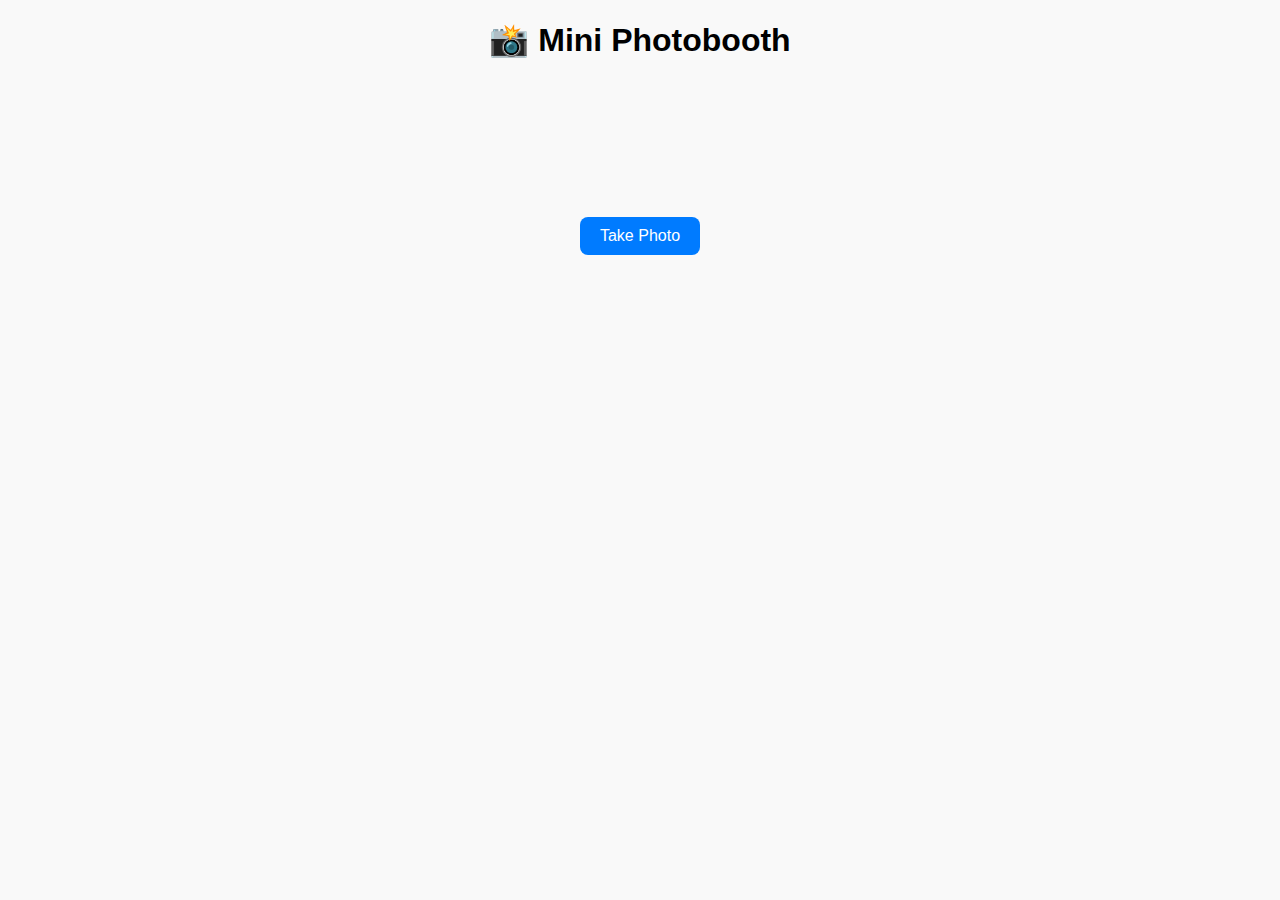
==== index.html @ 8aced12d "." ====
<!DOCTYPE html>
<html>
<head>
  <title>My Photobooth</title>
  <link rel="stylesheet" href="style.css">
</head>
<body>
  <h1>📸 Mini Photobooth</h1>
  <video id="video" autoplay></video>
  <button id="snap">Take Photo</button>
  <canvas id="canvas"></canvas>
  <script src="script.js"></script>
</body>
</html>
---- style.css ----
body {
    font-family: sans-serif;
    text-align: center;
    background: #f9f9f9;
  }
  video, canvas {
    margin-top: 10px;
    width: 300px;
    border-radius: 8px;
  }
  button {
    margin-top: 15px;
    padding: 10px 20px;
    font-size: 16px;
    border-radius: 8px;
    background: #007BFF;
    color: white;
    border: none;
    cursor: pointer;
  }
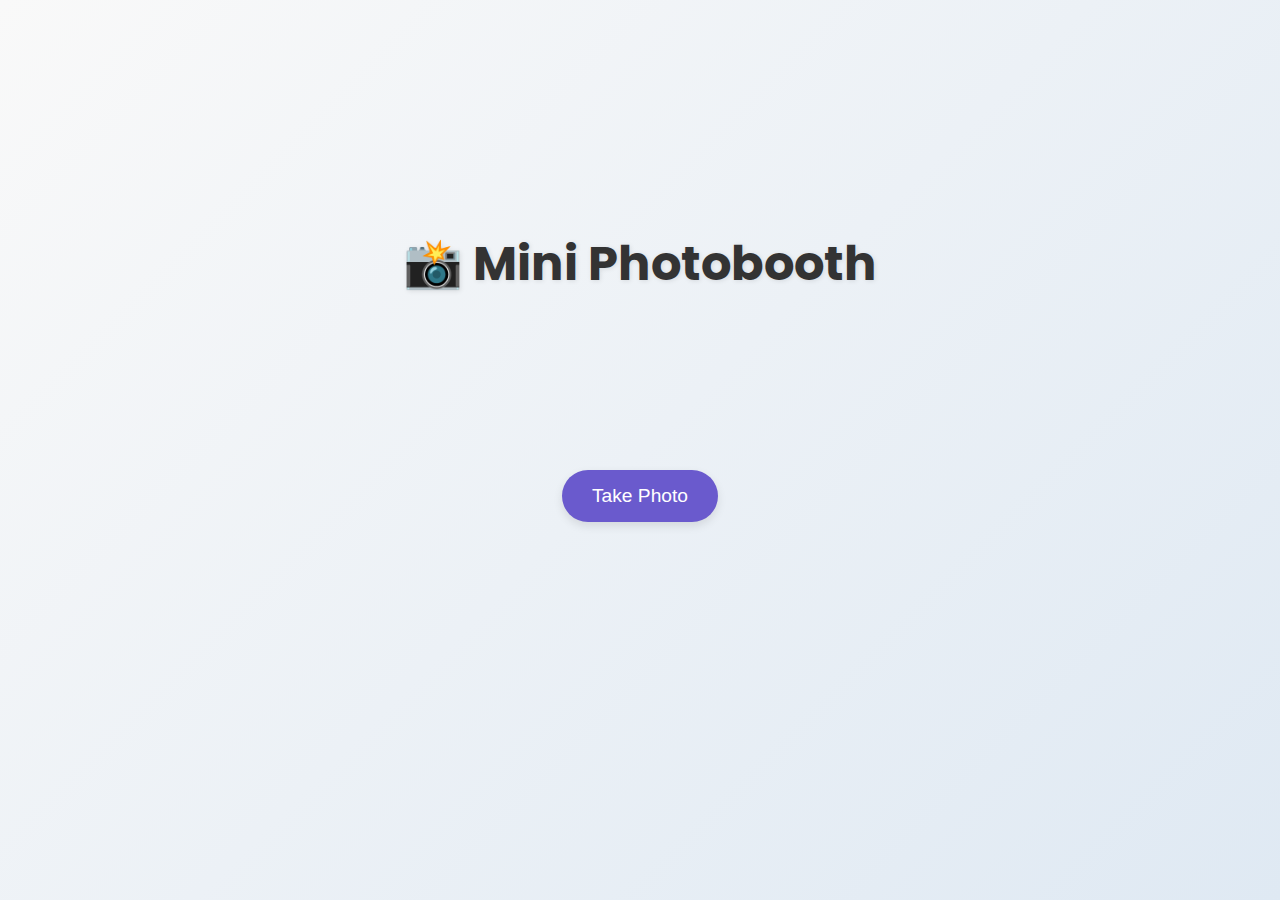
==== commit 7d941fbd: "." ====
--- a/index.html
+++ b/index.html
@@ -5,8 +5,8 @@
 <html>
 <head>
   <title>My Photobooth</title>
-  <link rel="stylesheet" href="style.css">
-</head>
+  <link href="https://fonts.googleapis.com/css2?family=Poppins:wght@400;600&display=swap" rel="stylesheet">
+  <link rel="stylesheet" href="style.css"></head>
 <body>
   <h1>📸 Mini Photobooth</h1>
   <video id="video" autoplay></video>
--- a/style.css
+++ b/style.css
@@ -1,20 +1,76 @@
-body {
-    font-family: sans-serif;
+/* Basic Reset */
+* {
+    margin: 0;
+    padding: 0;
+    box-sizing: border-box;
+  }
+  
+  body {
+    font-family: 'Poppins', sans-serif; /* Elegant, clean font */
+    background: linear-gradient(135deg, #f9f9f9, #dfe9f3); /* Soft gradient background */
     text-align: center;
-    background: #f9f9f9;
+    display: flex;
+    flex-direction: column;
+    justify-content: center;
+    align-items: center;
+    height: 100vh;
+    color: #333;
   }
-  video, canvas {
-    margin-top: 10px;
-    width: 300px;
-    border-radius: 8px;
+  
+  /* Main Title */
+  h1 {
+    font-size: 3rem;
+    color: #333;
+    margin-bottom: 20px;
+    text-shadow: 1px 1px 5px rgba(0, 0, 0, 0.1); /* Subtle shadow for emphasis */
   }
+  
+  /* Paragraph under the title */
+  p {
+    font-size: 1.2rem;
+    color: #555;
+    margin-bottom: 40px;
+  }
+  
+  /* Button Styling */
   button {
-    margin-top: 15px;
-    padding: 10px 20px;
-    font-size: 16px;
-    border-radius: 8px;
-    background: #007BFF;
+    font-size: 1.2rem;
+    padding: 15px 30px;
+    border: none;
+    border-radius: 50px; /* Rounded edges for that aesthetic touch */
+    background: #6a5acd; /* Soft purple */
     color: white;
-    border: none;
     cursor: pointer;
-  }+    transition: all 0.3s ease;
+    box-shadow: 0 4px 10px rgba(0, 0, 0, 0.1); /* Button shadow for depth */
+  }
+  
+  button:hover {
+    background: #483d8b; /* Darken when hovered */
+    transform: translateY(-2px); /* Slight upward movement on hover */
+  }
+  
+  button:active {
+    background: #4b0082; /* Even darker when clicked */
+    transform: translateY(0); /* Reset the hover effect */
+  }
+  
+  /* Additional button (Back) styling */
+  #back-btn {
+    background: #ff6347; /* Red for "Back" */
+    margin-top: 30px;
+  }
+  
+  #back-btn:hover {
+    background: #ff4500; /* Darker red on hover */
+  }
+  
+  /* Specific style for landing page button */
+  #start-btn {
+    background: #28a745; /* Green for "Start" */
+  }
+  
+  #start-btn:hover {
+    background: #218838; /* Darker green on hover */
+  }
+  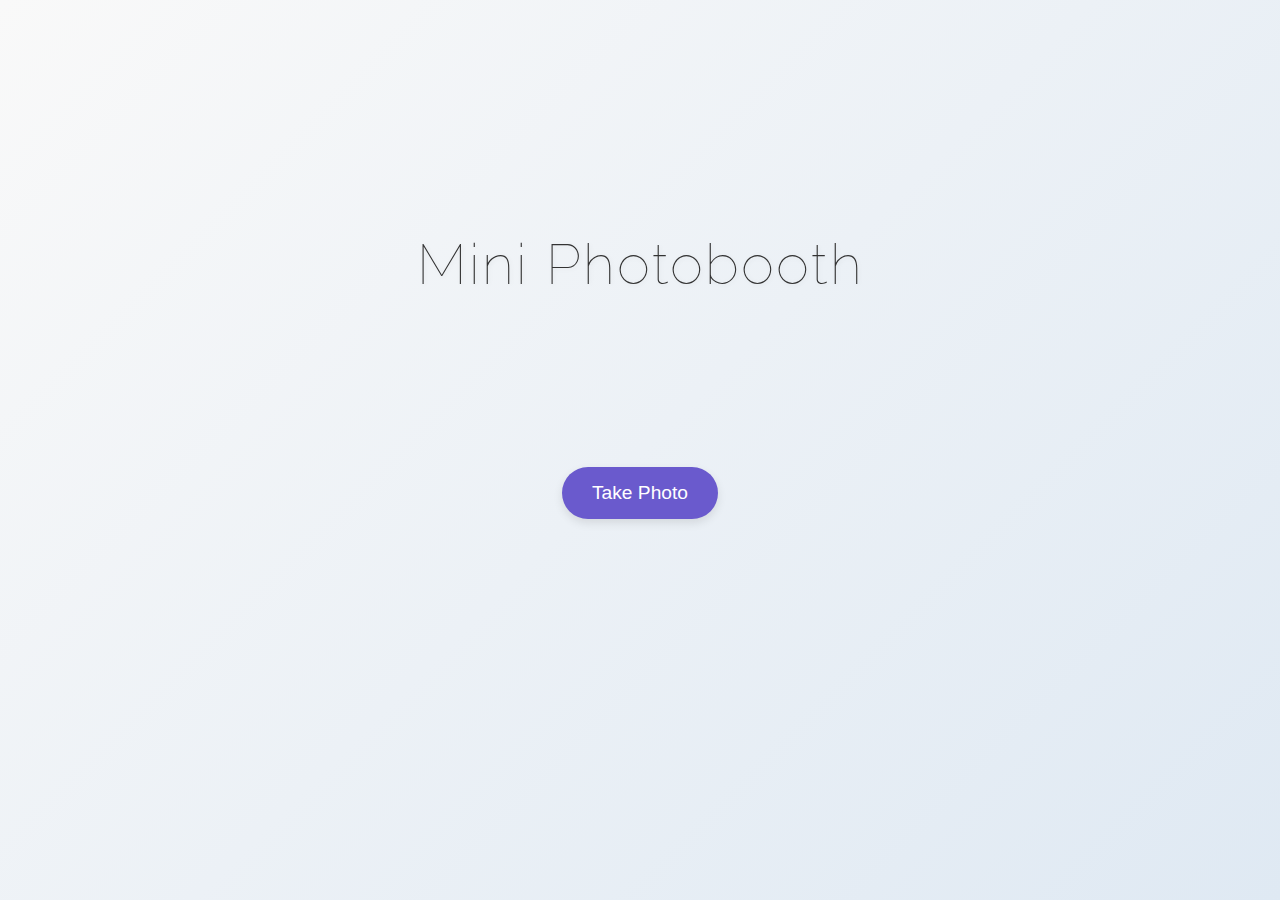
==== commit a7365e2e: "Update index.html" ====
--- a/index.html
+++ b/index.html
@@ -1,17 +1,16 @@
-
-
 
 <!DOCTYPE html>
 <html>
 <head>
   <title>My Photobooth</title>
   <link href="https://fonts.googleapis.com/css2?family=Poppins:wght@400;600&display=swap" rel="stylesheet">
-  <link rel="stylesheet" href="style.css"></head>
+  <link rel="stylesheet" href="style.css">
+</head>
 <body>
-  <h1>📸 Mini Photobooth</h1>
+  <h1>Mini Photobooth</h1>
   <video id="video" autoplay></video>
   <button id="snap">Take Photo</button>
   <canvas id="canvas"></canvas>
   <script src="script.js"></script>
 </body>
-</html>+</html>
--- a/style.css
+++ b/style.css
@@ -1,76 +1,82 @@
+/* Import this in your HTML <head> */
+@import url('https://fonts.googleapis.com/css2?family=Poppins:wght@300;400&family=Raleway:wght@100&display=swap');
+
 /* Basic Reset */
 * {
-    margin: 0;
-    padding: 0;
-    box-sizing: border-box;
+  margin: 0;
+  padding: 0;
+  box-sizing: border-box;
+}
+
+body {
+  font-family: 'Poppins', sans-serif; /* Clean + elegant font */
+  background: linear-gradient(135deg, #f9f9f9, #dfe9f3); /* Soft gradient background */
+  text-align: center;
+  display: flex;
+  flex-direction: column;
+  justify-content: center;
+  align-items: center;
+  height: 100vh;
+  color: #333;
+}
+
+/* Bounce animation */
+@keyframes bounce {
+  0%, 100% {
+    transform: translateY(0);
   }
-  
-  body {
-    font-family: 'Poppins', sans-serif; /* Elegant, clean font */
-    background: linear-gradient(135deg, #f9f9f9, #dfe9f3); /* Soft gradient background */
-    text-align: center;
-    display: flex;
-    flex-direction: column;
-    justify-content: center;
-    align-items: center;
-    height: 100vh;
-    color: #333;
+  50% {
+    transform: translateY(-10px);
   }
-  
-  /* Main Title */
-  h1 {
-    font-size: 3rem;
-    color: #333;
-    margin-bottom: 20px;
-    text-shadow: 1px 1px 5px rgba(0, 0, 0, 0.1); /* Subtle shadow for emphasis */
-  }
-  
-  /* Paragraph under the title */
-  p {
-    font-size: 1.2rem;
-    color: #555;
-    margin-bottom: 40px;
-  }
-  
-  /* Button Styling */
-  button {
-    font-size: 1.2rem;
-    padding: 15px 30px;
-    border: none;
-    border-radius: 50px; /* Rounded edges for that aesthetic touch */
-    background: #6a5acd; /* Soft purple */
-    color: white;
-    cursor: pointer;
-    transition: all 0.3s ease;
-    box-shadow: 0 4px 10px rgba(0, 0, 0, 0.1); /* Button shadow for depth */
-  }
-  
-  button:hover {
-    background: #483d8b; /* Darken when hovered */
-    transform: translateY(-2px); /* Slight upward movement on hover */
-  }
-  
-  button:active {
-    background: #4b0082; /* Even darker when clicked */
-    transform: translateY(0); /* Reset the hover effect */
-  }
-  
-  /* Additional button (Back) styling */
-  #back-btn {
-    background: #ff6347; /* Red for "Back" */
-    margin-top: 30px;
-  }
-  
-  #back-btn:hover {
-    background: #ff4500; /* Darker red on hover */
-  }
-  
-  /* Specific style for landing page button */
-  #start-btn {
-    background: #28a745; /* Green for "Start" */
-  }
-  
-  #start-btn:hover {
-    background: #218838; /* Darker green on hover */
-  }
-  +}
+
+/* Main Title */
+h1 {
+  font-family: 'Raleway', sans-serif; /* Light + aesthetic font for title */
+  font-weight: 100;
+  font-size: 3.5rem;
+  color: #333;
+  margin-bottom: 20px;
+  letter-spacing: 2px;
+  animation: bounce 2s infinite; /* Bounce animation applied */
+  text-shadow: 1px 1px 5px rgba(0, 0, 0, 0.08); /* Softer subtle glow */
+}
+
+/* Paragraph under the title */
+p {
+  font-size: 1.2rem;
+  color: #555;
+  margin-bottom: 40px;
+}
+
+/* Button Styling */
+button {
+  font-size: 1.2rem;
+  padding: 15px 30px;
+  border: none;
+  border-radius: 50px; /* Rounded edges for that aesthetic touch */
+  background: #6a5acd; /* Soft purple */
+  color: white;
+  cursor: pointer;
+  transition: all 0.3s ease;
+  box-shadow: 0 4px 10px rgba(0, 0, 0, 0.1); /* Button shadow for depth */
+}
+
+button:hover {
+  background: #483d8b;
+  transform: translateY(-2px);
+}
+
+button:active {
+  background: #4b0082;
+  transform: translateY(0);
+}
+
+/* Specific style for landing page button */
+#start-btn {
+  background: #e6bed7;
+}
+
+#start-btn:hover {
+  background: #e99ecc;
+}
